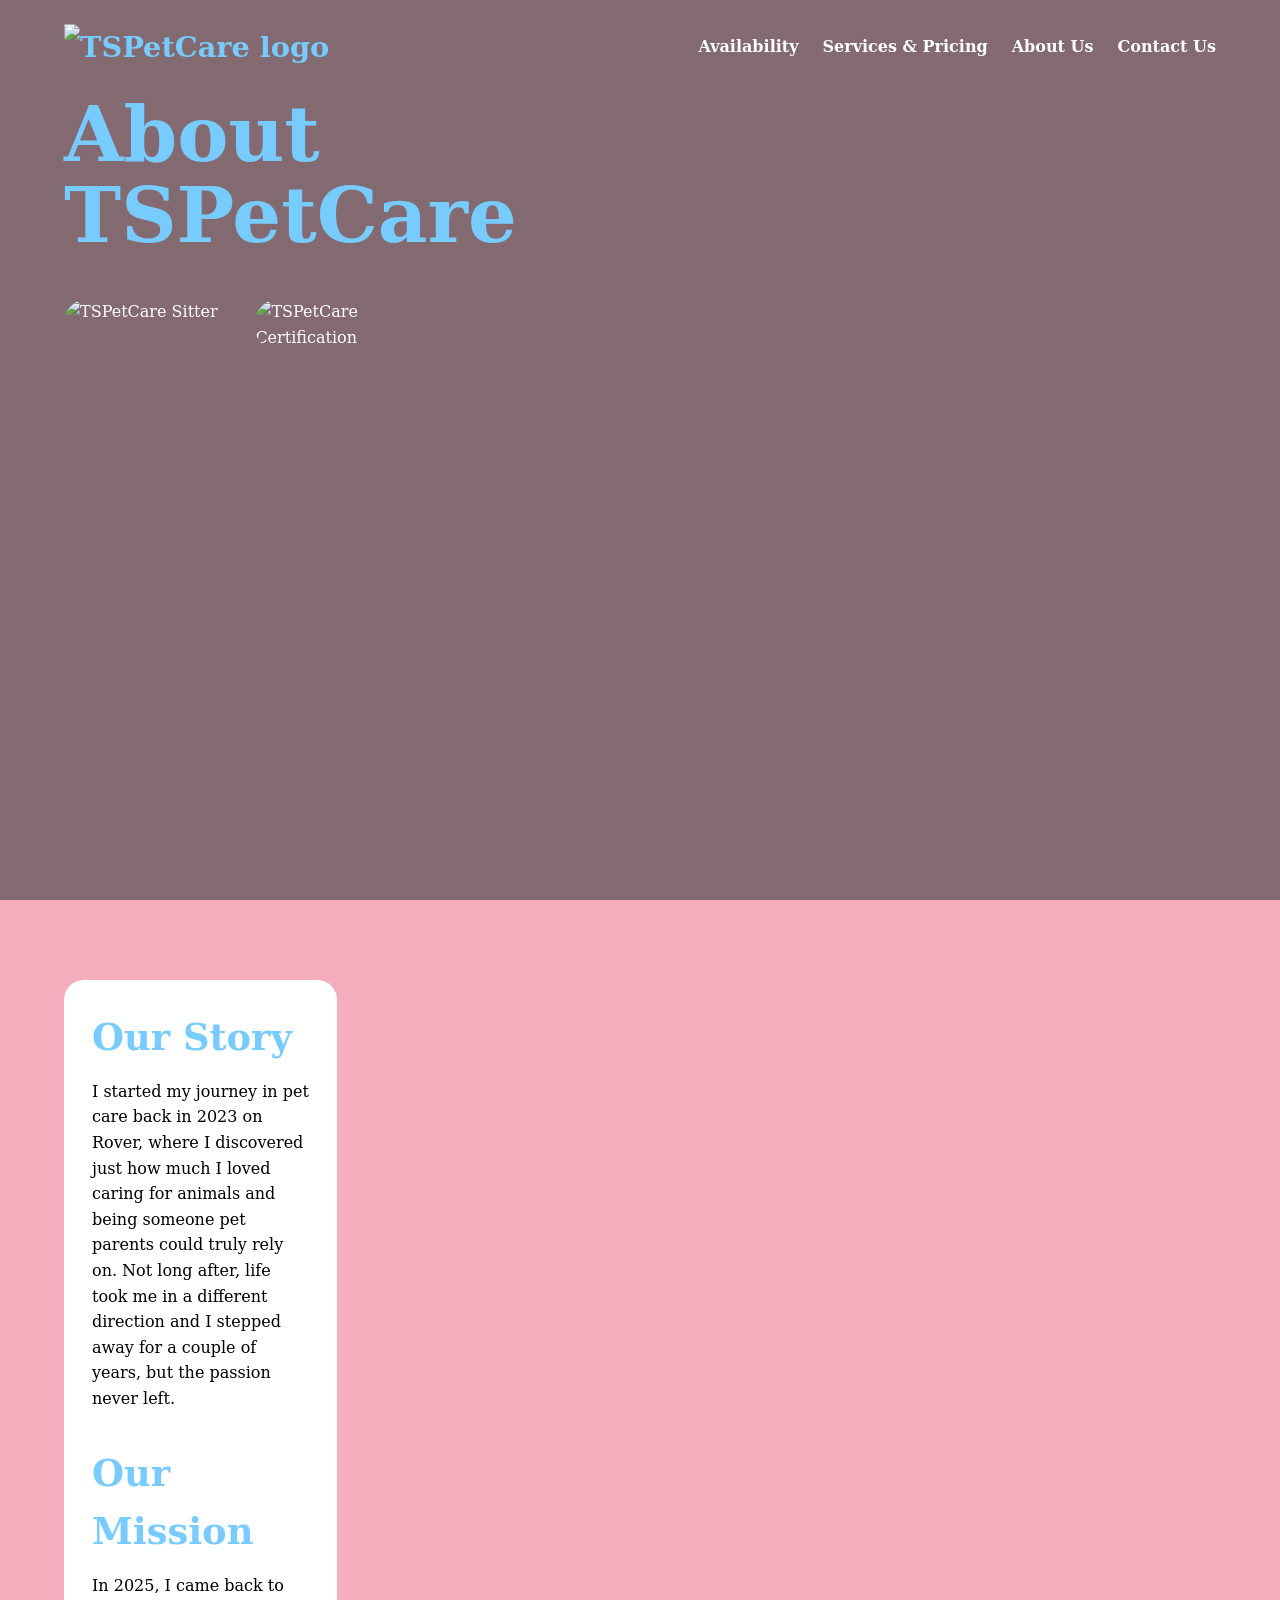
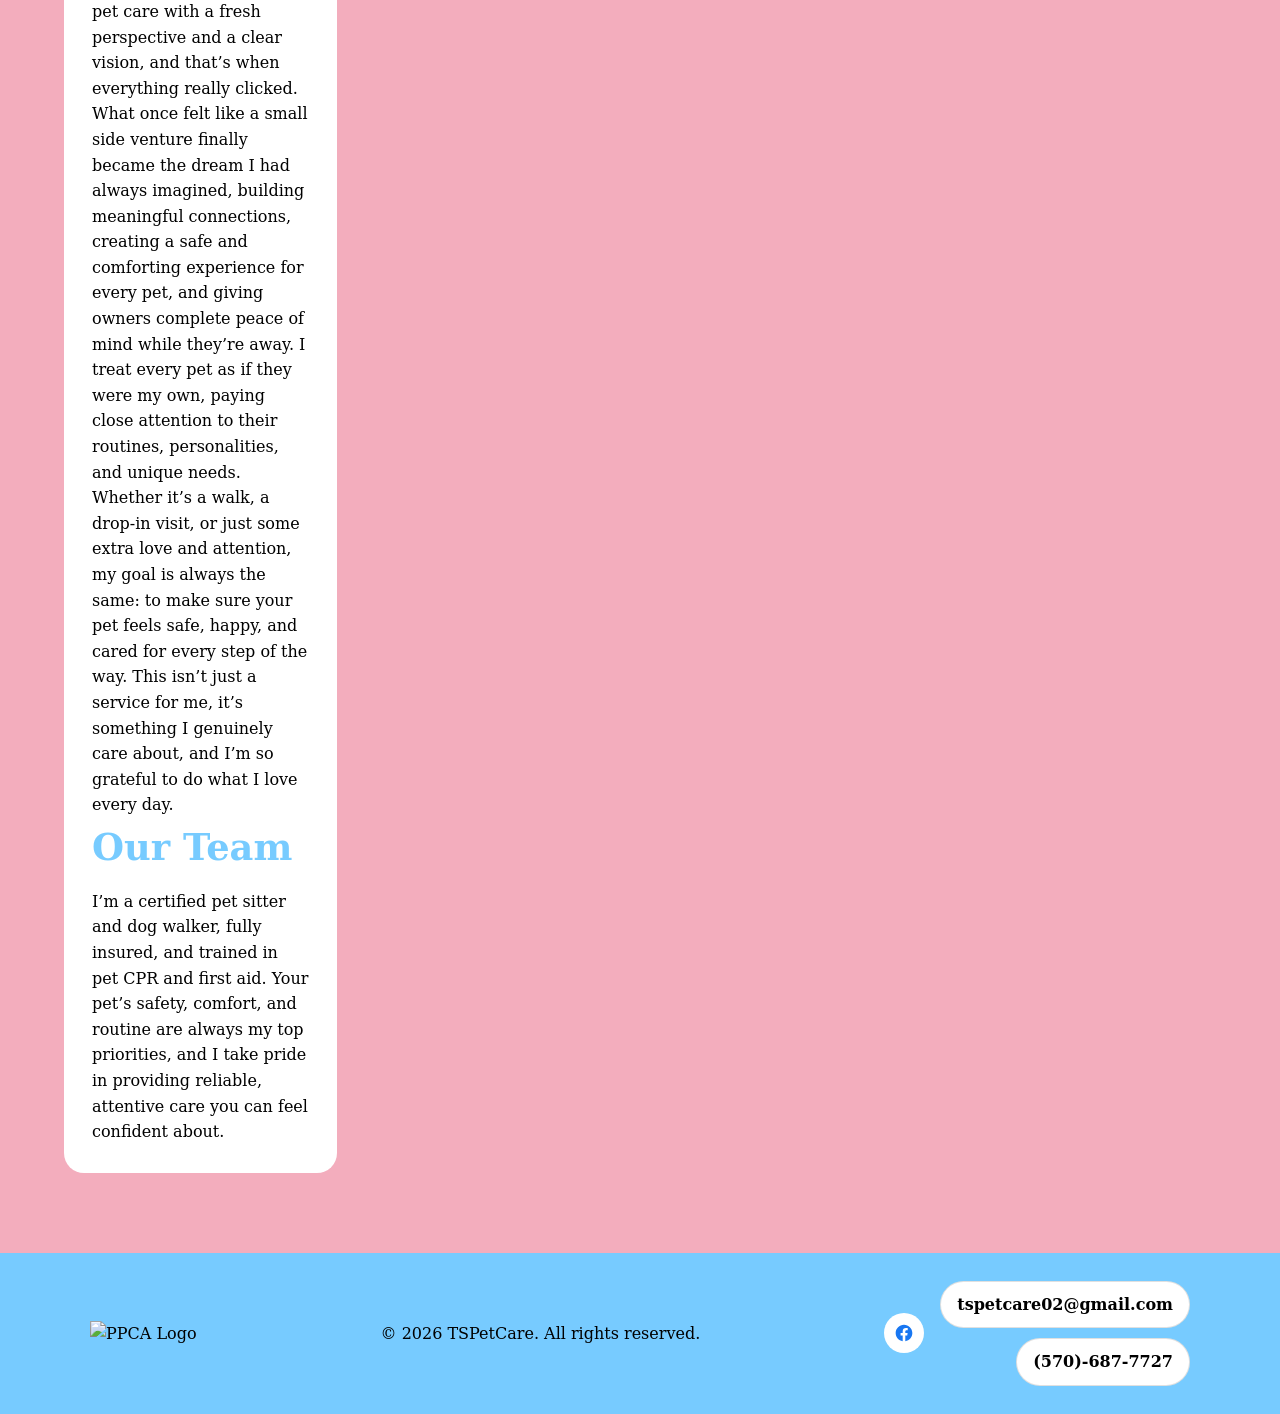
==== aboutus.html @ 0e6c4b03 "Add files via upload" ====
<!DOCTYPE html>
<html lang="en">
<head>
    <meta charset="UTF-8" />
    <meta name="viewport" content="width=device-width, initial-scale=1.0" />
    <title> TSPetCare | Loving Pet Care Services</title>
    <link rel="stylesheet" href="style.css" />
</head>
<body>

    <header class="header">
        <nav class="nav">
            <h1 class="logo">
                <a href="index.html">
                    <img src="Images/TSPetCare Logo.png" alt="TSPetCare logo" />
                </a>
            </h1>

            <button class="menu-btn" id="menuBtn">𝄘</button>

            <ul class="nav-links" id="navLinks">
                <li><a href="availability.html">Availability</a></li>
                <li><a href="services&amp;pricing.html">Services & Pricing</a></li>
                <li><a href="aboutus.html">About Us</a></li>
                <li><a href="index.html#contact us" class="nav-cta">Contact Us</a></li>
            </ul>
        </nav>

        <section class="hero">
            <div class="hero-content">
                <h2 class="tagline">About TSPetCare</h2>   
            </div>
            
            <div class="image-container">
                <img src="Images/Pet Sitter.png" alt="TSPetCare Sitter" class="sitter-image" />
                <img src="Images/Certification.png" alt="TSPetCare Certification" class="certification-image" />
            </div>
        </section>
    </header>

    <main>
        <section class="section" id="about">
            <div class="cards">
                <div class="card">
                    <h2>Our Story</h2>
                    <p class="section-intro">I started my journey in pet care back in 2023 on Rover, where I discovered just how much I loved caring for animals and being someone pet parents could truly rely on. Not long after, life took me in a different direction and I stepped away for a couple of years, but the passion never left.</p>

                    <h2>Our Mission</h2>
                    <p>In 2025, I came back to pet care with a fresh perspective and a clear vision, and that’s when everything really clicked. What once felt like a small side venture finally became the dream I had always imagined, building meaningful connections, creating a safe and comforting experience for every pet, and giving owners complete peace of mind while they’re away. I treat every pet as if they were my own, paying close attention to their routines, personalities, and unique needs. Whether it’s a walk, a drop-in visit, or just some extra love and attention, my goal is always the same: to make sure your pet feels safe, happy, and cared for every step of the way.
                    This isn’t just a service for me, it’s something I genuinely care about, and I’m so grateful to do what I love every day.</p>

                    <h2>Our Team</h2>
                    <p>I’m a certified pet sitter and dog walker, fully insured, and trained in pet CPR and first aid. Your pet’s safety, comfort, and routine are always my top priorities, and I take pride in providing reliable, attentive care you can feel confident about.
                    </p>
                </div>
            </div>
        </section>

    <footer class="footer">
        <div class="footer-inner">
            <div class="footer-left">
                <img src="Images/PPCA Logo.png" alt="PPCA Logo" class="ppca-logo" />
            </div>
            <p>© 2026 TSPetCare. All rights reserved.</p>
            <div class="footer-right">
                <div class="footer-social">
                    <a href="https://www.facebook.com/people/TS-Pet-Care/61585821884837/?mibextid=wwXIfr&rdid=pVrNlm0ZaVADTxqm&share_url=https%3A%2F%2Fwww.facebook.com%2Fshare%2F18hKBE8WCN%2F%3Fmibextid%3DwwXIfr" target="_blank" rel="noopener noreferrer" aria-label="TSPetCare on Facebook">
                        <svg viewBox="0 0 24 24" aria-hidden="true" focusable="false">
                            <path d="M22 12c0-5.523-4.477-10-10-10S2 6.477 2 12c0 4.991 3.657 9.128 8.438 9.876v-6.99H7.898v-2.886h2.54V9.797c0-2.507 1.492-3.89 3.777-3.89 1.094 0 2.238.196 2.238.196v2.46h-1.26c-1.243 0-1.63.772-1.63 1.562v1.875h2.773l-.443 2.886h-2.33v6.99C18.343 21.128 22 16.991 22 12z"/>
                        </svg>
                    </a>
                </div>
                <div class="footer-contact">
                    <a href="mailto:tspetcare02@gmail.com" class="footer-btn" target="_blank" rel="noopener noreferrer">tspetcare02@gmail.com</a>
                    <span class="footer-phone">(570)-687-7727</span>
                </div>
            </div>
        </div>
    </footer>

    <script src="script.js"></script>
</body>
</html>
---- style.css ----
* {
    margin: 0;
    padding: 0;
    box-sizing: border-box;
}

html {
    scroll-behavior: smooth;
}

body {
    font-family: 'serif', sans-serif;
    color: #000000;
    background: #f3adbd;
    line-height: 1.6;
}

.header {
    min-height: 100vh;
    background:
       linear-gradient(rgba(20, 40, 38, 0.5), rgba(20, 40, 38, 0.5)),
       url("https://images.unsplash.com/photo-1450778869180-41d0601e046e?auto=format&fit=crop&w=1600&q=80");
    background-size: cover;
    background-position: center;
    color: white;
}

.nav {
    width: 90%;
    max-width: 1200px;
    margin: auto;
    padding: 24px 0;
    display: flex;
    justify-content: space-between;
    align-items: center;
}

.logo {
    font-size: 1.8rem;
    color: #77cbff;
    background: none;
}

.logo img {
    max-height: 48px;
    display: block;
}

.logo a {
    color: inherit;
    text-decoration: none;
    background: none;
}

.nav-links {
    display: flex;
    gap: 24px;
    list-style: none;
}

.nav-links a {
    color: white;
    text-decoration: none;
    font-weight: bold;
}

.nav-cta {
    background: none;
    color: #000000;
    padding: 0;
    border-radius: 0;
}

.menu-btn {
    display: none;
    background: none;
    color: #77cbff;
    border: none;
    font-size: 2rem;
}

.hero {
    width: 90%;
    max-width: 1200px;
    margin: auto;
    min-height: 75vh;
    display: flex;
    flex-direction: column;
    align-items: flex-start;
    gap: 24px;
}

.hero-content {
    max-width: 650px;
}

.pricing-image {
    width: 100%;
    max-width: auto;
    margin-top: 24px;
    margin-bottom: 50px;
    border-radius: 24px;
    box-shadow: 0 20px 40px rgba(0, 0, 0, 0.25);
}

.image-container {
    display: flex;
    gap: 10px;
}

.image-container img {
    width: 50%;
    height: auto;
    margin-bottom: 50px;
    border-radius: 24px;
}

.tagline {
    color: #77cbff;
    font-weight: bold;
    margin-bottom: 12px;
}

.hero h2 {
    font-size: clamp(2.5rem, 6vw, 5rem);
    line-height: 1.05;
    margin-bottom: 20px;
}

.hero p {
    font-size: 1.15rem;
    margin-bottom: 28px;
}

.hero p a {
    color: #77cbff;
    background: none;
    text-decoration: none;
}

.btn {
    display: inline-block;
    background: #77cbff;
    color: #000000;
    padding: 14px 24px;
    border-radius: 999px;
    text-decoration: none;
    border: none;
    font-weight: bold;
    cursor: pointer;
}

.form-success {
    margin-top: 16px;
    color: #047857;
    font-weight: 600;
}

.section {
    width: 90%;
    max-width: 1200px;
    margin: auto;
    padding: 80px 0;
}

.section h2 {
    font-size: 2.3rem;
    margin-bottom: 12px;
    color: #77cbff;
}

.section-intro {
    margin-bottom: 32px;
    color: #000000;
}

.cards {
    display: grid;
    grid-template-columns: repeat(4, 1fr);
    gap: 20px;
}

.card,
.about-box,
blockquote,
form {
    background: white;
    padding: 28px;
    border-radius: 20px;
    box-shadow: 0 10px 30px rgba(0, 0, 0, 0,08);
}

.card
.pricing-box
blockquote,
form {
    background: white;
    padding: 28px;
    border-radius: 20px;
    box-shadow: 0 10px 30px rgba(0, 0, 0, 0,08);
}

.card h3 {
    margin-bottom: 10px;
    color: #77cbff;
}

.card h3 a {
    color: #77cbff;
    background: none;
    text-decoration: none;
}

.about {
    display: grid;
    grid-template-columns: 1.4fr 1fr;
    gap: 32px;
    align-items: center;
}

.about p {
    margin-bottom: 16px;
}

.about-box ul {
    margin-left: 20px;
}

.reviews {
    display: grid;
    grid-template-columns: 1fr 1fr;
    gap: 24px;
}

blockquote {
    font-size: 1.05rem;
}

blockquote span {
    display: block;
    margin-top: 18px;
    font-weight: bold;
    color: #000000;
}

.contact {
    text-align: center;
}

form {
    margin: 32px auto 0;
    max-width: 650px;
    display: grid;
    gap: 16px;
}

input,
select,
textarea {
    width: 100%;
    padding: 14px;
    border: 1px solid #ddd;
    border-radius: 12px;
    font-size: 1rem;
}

textarea {
    min-height: 130px;
    resize: vertical;
}

.footer {
    padding: 28px;
    background: #77cbff;
    color: #000000;
}

.footer-inner {
    display: flex;
    justify-content: space-between;
    align-items: center;
    gap: 24px;
    max-width: 1100px;
    margin: auto;
    flex-wrap: wrap;
}

.footer-right {
    display: flex;
    align-items: center;
    gap: 16px;
    flex-wrap: wrap;
}

.footer-left {
    display: flex;
    align-items: center;
    gap: 16px;
    flex-wrap: wrap;
}

.ppca-logo {
    max-height: 100px;
    display: block;
}

.footer-contact {
    display: flex;
    flex-direction: column;
    align-items: flex-end;
    gap: 10px;
}

.footer-btn {
    display: inline-flex;
    align-items: center;
    justify-content: center;
    padding: 10px 16px;
    border-radius: 999px;
    background: #ffffff;
    color: #000000;
    text-decoration: none;
    font-weight: 600;
    border: 1px solid rgba(0, 0, 0, 0.12);
    transition: transform 0.2s ease, background 0.2s ease;
}

.footer-btn:hover,
.footer-btn:focus-visible {
    transform: translateY(-1px);
    background: #e6f0ff;
}

.footer-phone {
    display: inline-block;
    padding: 10px 16px;
    border-radius: 999px;
    background: #ffffff;
    color: #000000;
    font-weight: 600;
    border: 1px solid rgba(0, 0, 0, 0.12);
}

.footer-social {
    margin-top: 0;
}

.footer-social a {
    display: inline-flex;
    align-items: center;
    justify-content: center;
    width: 40px;
    height: 40px;
    border-radius: 50%;
    background: #ffffff;
    color: #1877f2;
    transition: transform 0.2s ease, background 0.2s ease;
}

.footer-social a:hover,
.footer-social a:focus-visible {
    transform: translateY(-2px);
    background: #e6f0ff;
}

.footer-social svg {
    width: 20px;
    height: 20px;
    fill: currentColor;
}

/* Calendar Styles */
.calendar-container {
    background: white;
    padding: 40px;
    border-radius: 20px;
    box-shadow: 0 10px 30px rgba(0, 0, 0, 0.08);
    max-width: 700px;
    margin: 0 auto;
}

.calendar-header {
    display: flex;
    justify-content: space-between;
    align-items: center;
    margin-bottom: 32px;
    gap: 16px;
}

.calendar-header h2 {
    font-size: 1.8rem;
    color: #90d5ff;
    margin: 0;
    min-width: 200px;
    text-align: center;
}

.calendar-btn {
    background: #90d5ff;
    color: #000000;
    border: none;
    padding: 10px 16px;
    border-radius: 12px;
    font-weight: bold;
    cursor: pointer;
    transition: all 0.3s ease;
}

.calendar-btn:hover {
    background: #70b8dd;
    transform: translateY(-2px);
    box-shadow: 0 4px 12px rgba(144, 213, 255, 0.3);
}

.calendar-btn:active {
    transform: translateY(0);
}

.calendar-legend {
    display: flex;
    gap: 24px;
    margin-bottom: 24px;
    justify-content: center;
    flex-wrap: wrap;
}

.legend-item {
    display: flex;
    align-items: center;
    gap: 8px;
    font-size: 0.95rem;
}

.legend-color {
    display: inline-block;
    width: 16px;
    height: 16px;
    border-radius: 4px;
}

.legend-color.available {
    background: #90d5ff;
}

.legend-color.unavailable {
    background: #ffb3c1;
}

.legend-color.today {
    background: #ffd700;
}

.calendar {
    display: grid;
    grid-template-columns: repeat(7, 1fr);
    gap: 8px;
    margin-bottom: 32px;
}

.weekday {
    font-weight: bold;
    text-align: center;
    padding: 12px;
    background: #f0f0f0;
    border-radius: 8px;
    color: #666;
    font-size: 0.9rem;
}

.calendar-days {
    display: contents;
}

.day {
    aspect-ratio: 1;
    display: flex;
    align-items: center;
    justify-content: center;
    border-radius: 12px;
    cursor: pointer;
    font-weight: 500;
    transition: all 0.3s ease;
    border: 2px solid transparent;
}

.day.other-month {
    color: #ccc;
    cursor: default;
}

.day.available {
    background: #90d5ff;
    color: #000;
}

.day.available:hover {
    background: #70b8dd;
    transform: scale(1.05);
    box-shadow: 0 4px 12px rgba(144, 213, 255, 0.4);
}

.day.unavailable {
    background: #ffb3c1;
    color: #000;
    cursor: not-allowed;
}

.day.unavailable:hover {
    opacity: 0.8;
}

.day.today {
    background: #ffd700;
    color: #000;
    font-weight: bold;
    border: 2px solid #ffaa00;
}

.day.today.available:hover {
    background: #ffed4e;
}

.day.selected {
    background: #90d5ff;
    border: 2px solid #000;
    color: #000;
    box-shadow: 0 4px 12px rgba(144, 213, 255, 0.5);
}

.booking-info {
    background: #f7d1d8;
    padding: 24px;
    border-radius: 12px;
    text-align: center;
}

.booking-info p {
    margin-bottom: 16px;
    font-size: 1.1rem;
}

.booking-info #selectedDate {
    color: #000000;
    font-weight: bold;
}

.booking-info .btn {
    transition: all 0.3s ease;
}

.booking-info .btn:hover {
    background: #70b8dd;
    transform: translateY(-2px);
    box-shadow: 0 4px 12px rgba(144, 213, 255, 0.3);
}

.modal {
    position: fixed;
    inset: 0;
    display: none;
    align-items: center;
    justify-content: center;
    padding: 20px;
    z-index: 1000;
}

.modal.open {
    display: flex;
}

.modal-overlay {
    position: absolute;
    inset: 0;
    background: rgba(0, 0, 0, 0.45);
}

.modal-content {
    position: relative;
    width: 100%;
    max-width: 520px;
    background: white;
    border-radius: 24px;
    box-shadow: 0 20px 50px rgba(0, 0, 0, 0.2);
    padding: 32px;
    z-index: 1;
}

.modal-close {
    position: absolute;
    top: 18px;
    right: 18px;
    width: 36px;
    height: 36px;
    border: none;
    border-radius: 50%;
    background: #77cbff;
    color: #000;
    font-size: 1.5rem;
    cursor: pointer;
}

.modal-content h2 {
    margin-bottom: 12px;
}

.modal-content p {
    margin-bottom: 16px;
    color: #333;
}

.modal form {
    display: grid;
    gap: 14px;
    margin-top: 10px;
}

.modal input,
.modal select,
.modal textarea {
    width: 100%;
    padding: 14px;
    border: 1px solid #ddd;
    border-radius: 12px;
    font-size: 1rem;
}

.modal textarea {
    min-height: 120px;
}

@media (max-width: 850px) {
    .footer-inner {
        flex-direction: column;
        align-items: center;
    }

    .footer-contact {
        align-items: center;
        text-align: center;
    }

    .footer-right {
        justify-content: center;
    }
    .menu-btn {
        display: block;
    }

    .nav-links {
        display: none;
        position: absolute;
        top: 78px;
        right: 5%;
        background: #000000;
        padding: 24px;
        border-radius: 16px;
        flex-direction: column;
        width: 220px;
    }

    .nav-links.active {
        display: flex;
        background: #77cbff;
    }

    .nav-links.active a {
        color: #000000;
    }

    .cards,
    .about,
    .reviews {
        grid-template-columns: 1fr;
    }

    .hero {
        text-align: left;
    }

    .calendar-container {
        padding: 24px;
    }

    .calendar-header {
        flex-wrap: wrap;
    }

    .calendar-header h2 {
        min-width: 100%;
        order: -1;
    }

    .calendar-btn {
        flex: 1;
        min-width: 120px;
    }

    .calendar-legend {
        gap: 12px;
    }

    .day {
        font-size: 0.9rem;
    }

    .weekday {
        font-size: 0.8rem;
        padding: 8px 4px;
    }
}
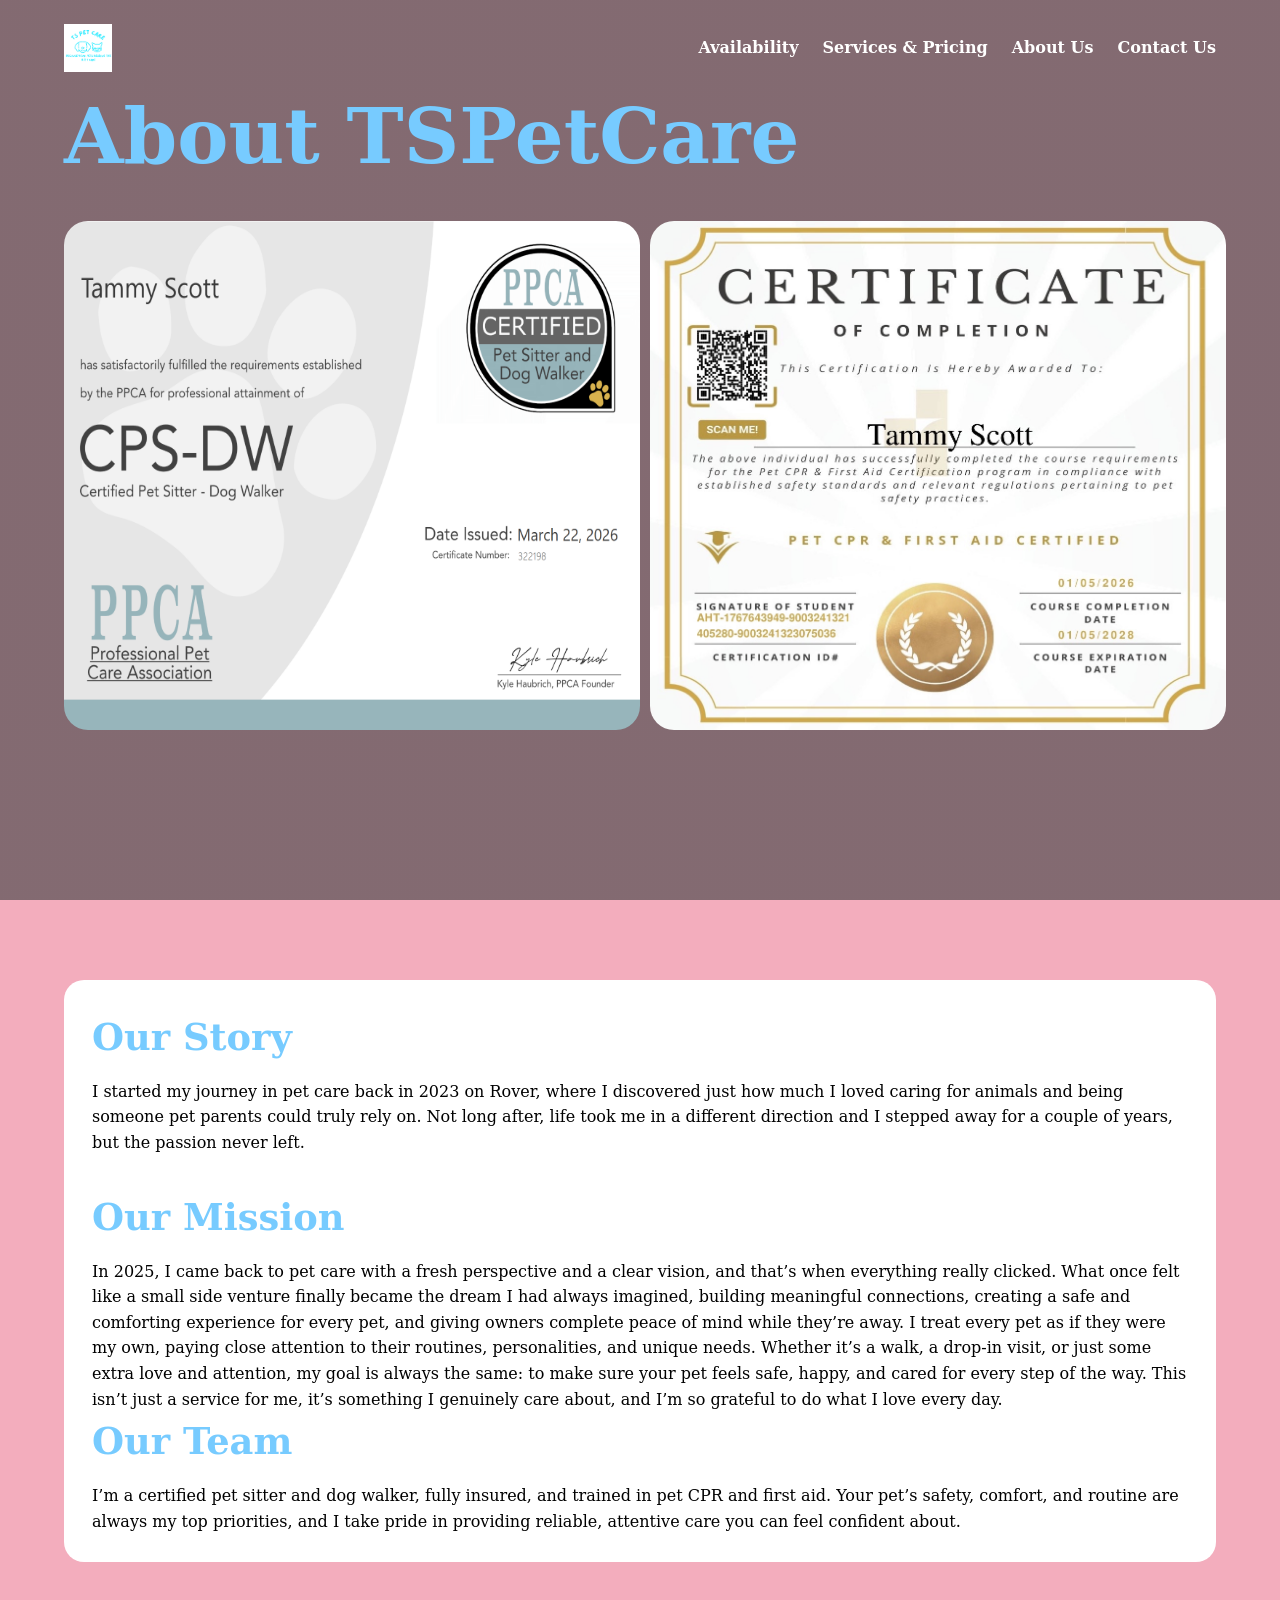
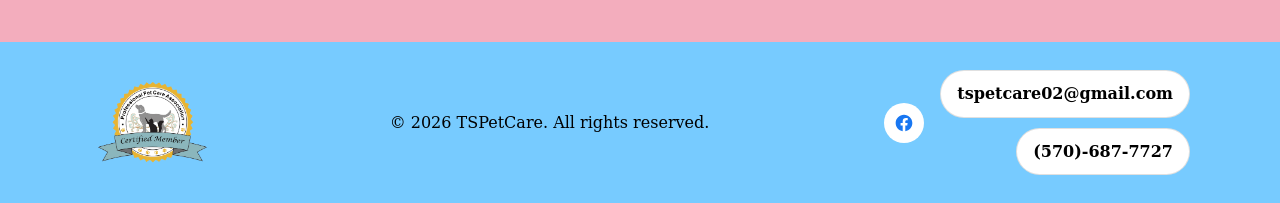
==== commit 6dd451d1: "Update aboutus.html" ====
--- a/aboutus.html
+++ b/aboutus.html
@@ -16,7 +16,7 @@
                 </a>
             </h1>
 
-            <button class="menu-btn" id="menuBtn">𝄘</button>
+            <button class="menu-btn" id="menuBtn">&#9776;</button>
 
             <ul class="nav-links" id="navLinks">
                 <li><a href="availability.html">Availability</a></li>
@@ -80,4 +80,4 @@
 
     <script src="script.js"></script>
 </body>
-</html>+</html>
--- a/style.css
+++ b/style.css
@@ -91,7 +91,7 @@
 }
 
 .hero-content {
-    max-width: 650px;
+    max-width: 1080px;
 }
 
 .pricing-image {
@@ -144,6 +144,7 @@
     color: #000000;
     padding: 14px 24px;
     border-radius: 999px;
+    margin-bottom: 50px;
     text-decoration: none;
     border: none;
     font-weight: bold;
@@ -176,7 +177,7 @@
 
 .cards {
     display: grid;
-    grid-template-columns: repeat(4, 1fr);
+    grid-template-columns: repeat(auto-fit, minmax(1080px, 1fr));
     gap: 20px;
 }
 
@@ -226,10 +227,28 @@
     margin-left: 20px;
 }
 
-.reviews {
+/* Container for the Facebook Review */
+.fb-review-container {
     display: grid;
-    grid-template-columns: 1fr 1fr;
-    gap: 24px;
+    max-width: 100%;
+    max-height: 100%;
+    overflow: hidden;
+}
+
+/* Force iframe to be responsive */
+.fb-review-container iframe {
+    width: 100% !important;
+    max-width: 1080px; /* Maximum width on desktop */
+}
+
+/* Mobile Adjustments */
+@media only screen and (max-width: 767px) {
+    .fb_iframe_widget iframe {
+        width: 100% !important;
+        max-width: 500px;
+        height: auto !important;
+        min-height: 920px;
+    }
 }
 
 blockquote {
